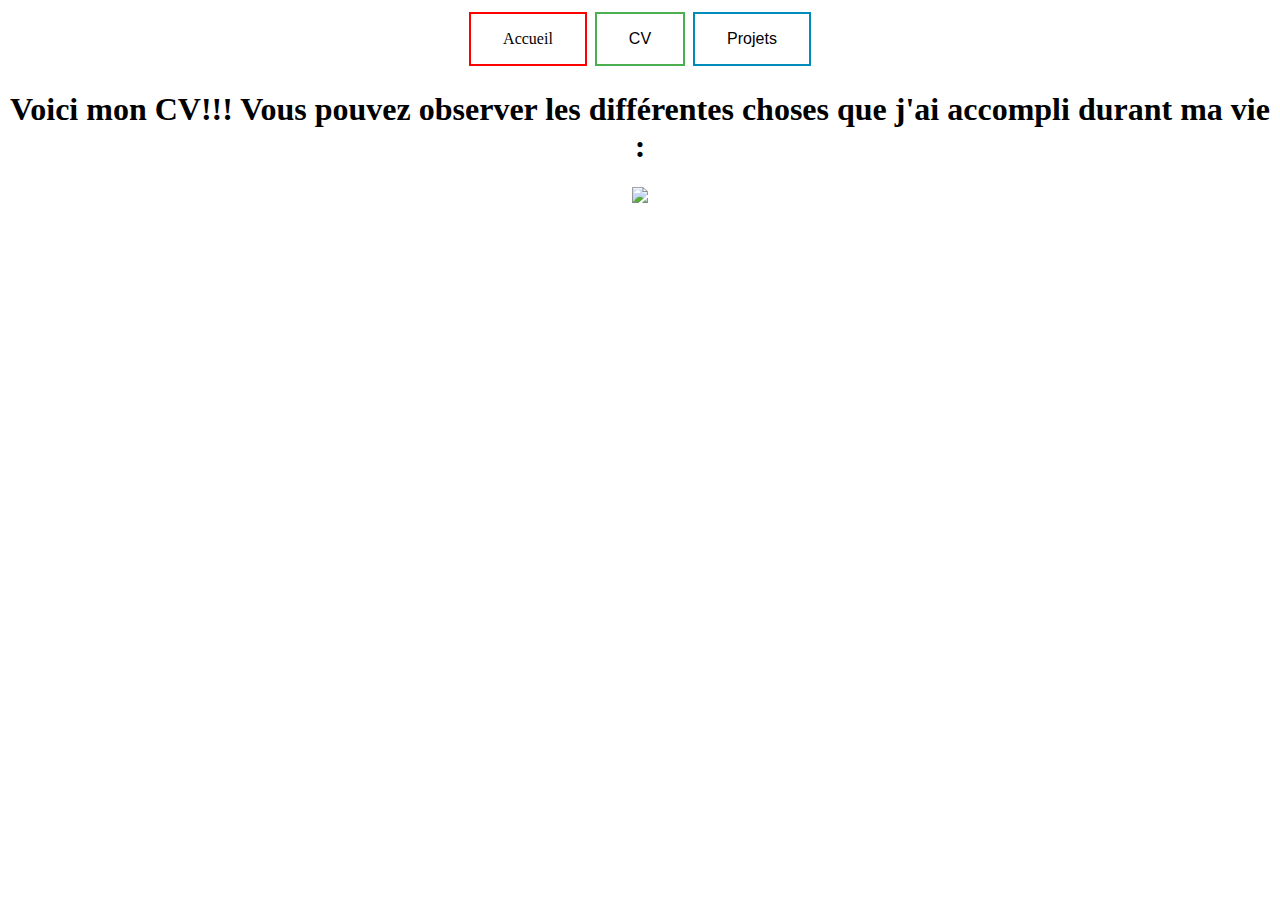
==== CV.html @ 1e5f8f92 "Add files via upload" ====
<!DOCTYPE html>
<html>
	<head>
		<meta charset="utf-8" />
        <link rel="stylesheet" type="text/css" href="style.css">
        <title>Port Folio Dinura Karunanayake</title>
    </head>
		<body>
		<a href = "monsite_2.html" <button class="button button3">Accueil</button></a>
		<button class="button button1">CV</button></a>
		<button class="button button2">Projets</button>
    	<h1> Voici mon CV!!! 
		Vous pouvez observer les différentes choses que j'ai accompli durant ma vie :</h1>
		<img src="cvdk.jpg" />
---- style.css ----
h1
{
	color: black;
	text-align: center;	
}
body
{
   	background-image: url("image/akamegakill.jpg");
    color: white;
    background-size: cover;
    background-attachment: scroll;
	text-align: center;
}
h2
{
	text-align: center;
}
iframe
{
	text-align: center;
}
button
{
	text-align: center;
}
h3
{
	color: gold;
	text-align: center;
}
h4
{
	color: aqua;
	text-align: center;
}

div.gallery {
  margin: 5px;
  border: 1px solid #ccc;
  float: left;
  width: 180px;
}

div.gallery:hover {
  border: 1px solid #777;
}

div.gallery img {
  width: 100%;
  height: auto;
}

div.desc {
  padding: 15px;
  text-align: center;
}
a
{
	text-align: center;
	color: teal
}

.button {
  border: none;
  color: white;
  padding: 16px 32px;
  text-align: center;
  text-decoration: none;
  display: inline-block;
  font-size: 16px;
  margin: 4px 2px;
  transition-duration: 0.4s;
  cursor: pointer;
}

.button1 {
  background-color: white; 
  color: black; 
  border: 2px solid #4CAF50;
}

.button1:hover {
  background-color: #4CAF50;
  color: white;
}

.button2 {
  background-color: white; 
  color: black; 
  border: 2px solid #008CBA;
}

.button2:hover {
  background-color: #008CBA;
  color: white;
}

.button3 {
  background-color: white; 
  color: black; 
  border: 2px solid red;
}

.button3:hover {
  background-color: red;
  color: white;
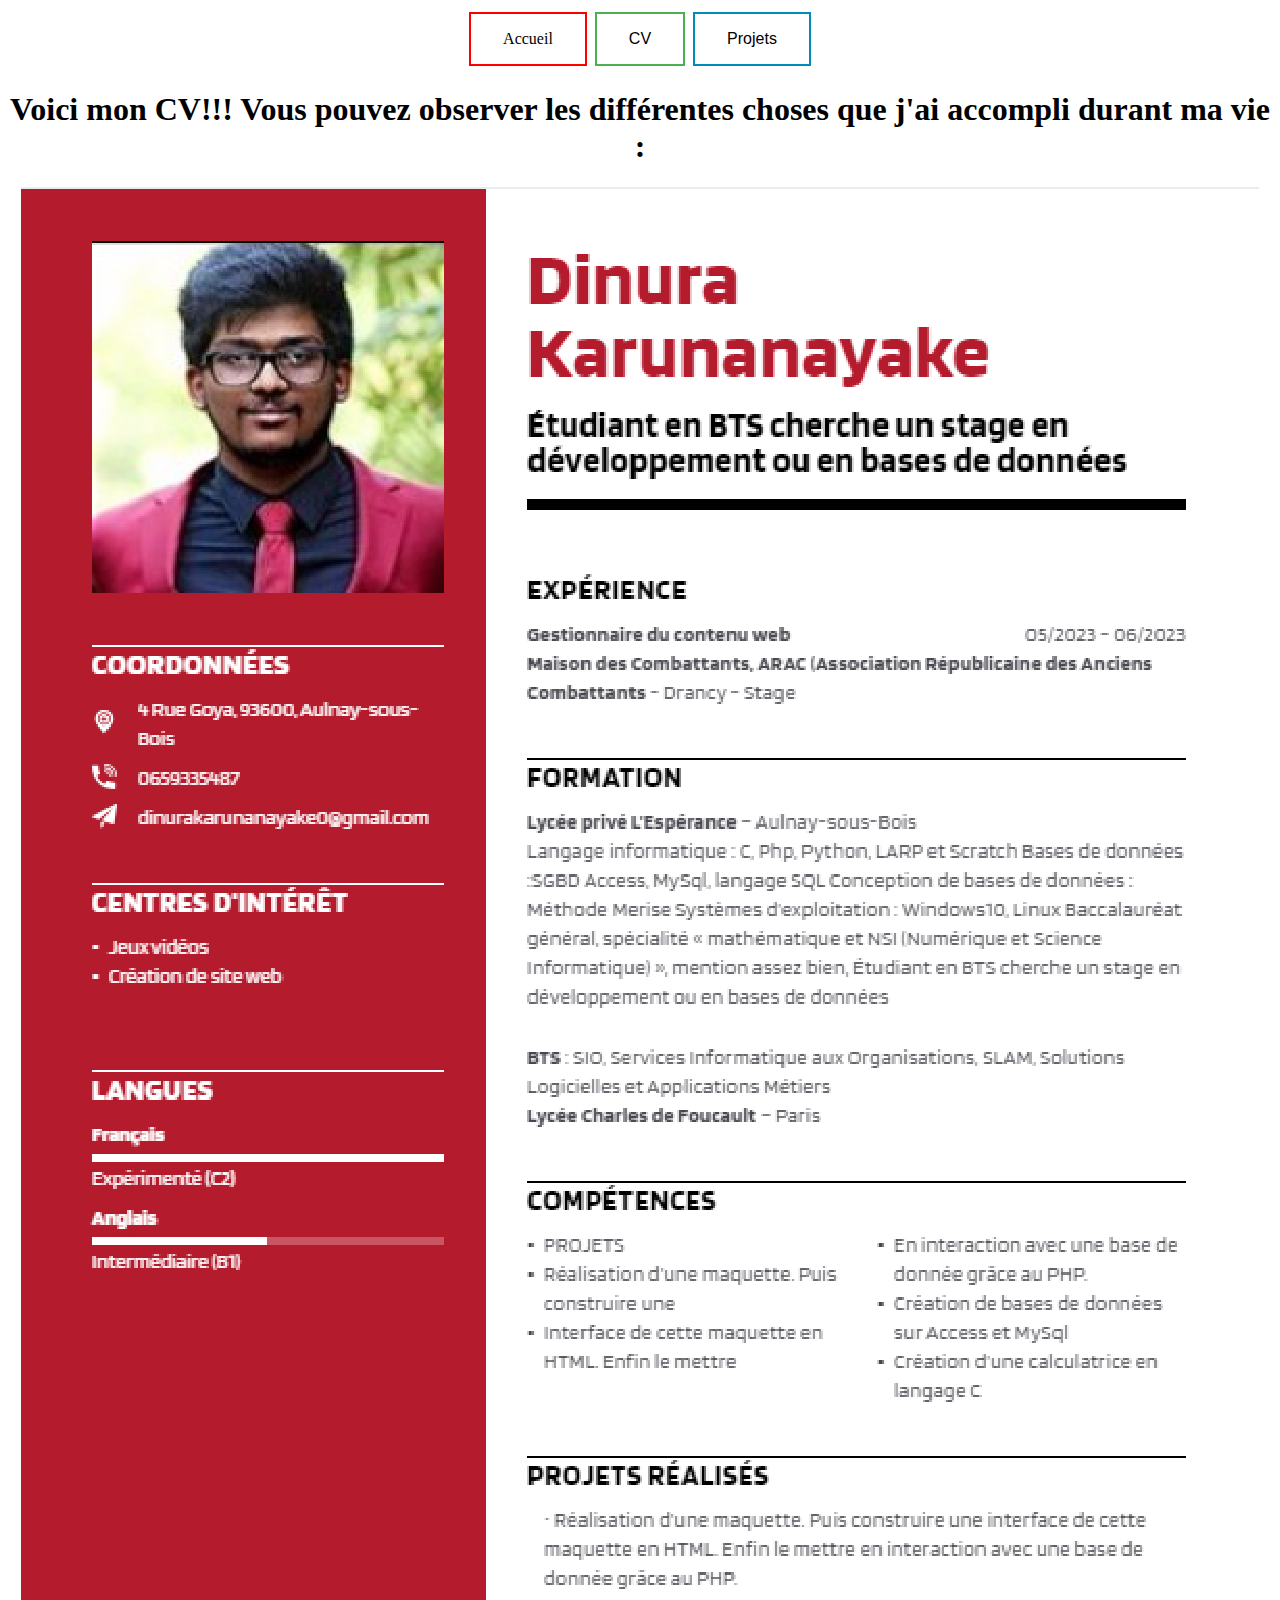
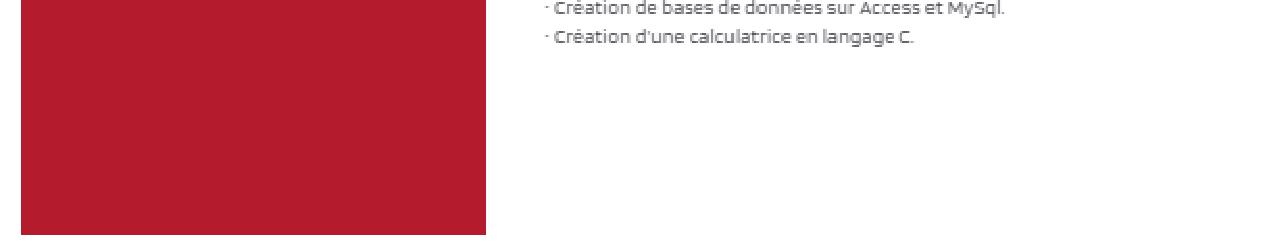
==== commit 0931db10: "Update CV.html" ====
--- a/CV.html
+++ b/CV.html
@@ -6,9 +6,9 @@
         <title>Port Folio Dinura Karunanayake</title>
     </head>
 		<body>
-		<a href = "monsite_2.html" <button class="button button3">Accueil</button></a>
+		<a href = "index.html" <button class="button button3">Accueil</button></a>
 		<button class="button button1">CV</button></a>
 		<button class="button button2">Projets</button>
     	<h1> Voici mon CV!!! 
 		Vous pouvez observer les différentes choses que j'ai accompli durant ma vie :</h1>
-		<img src="cvdk.jpg" />+		<img src="cvdk.jpg" />
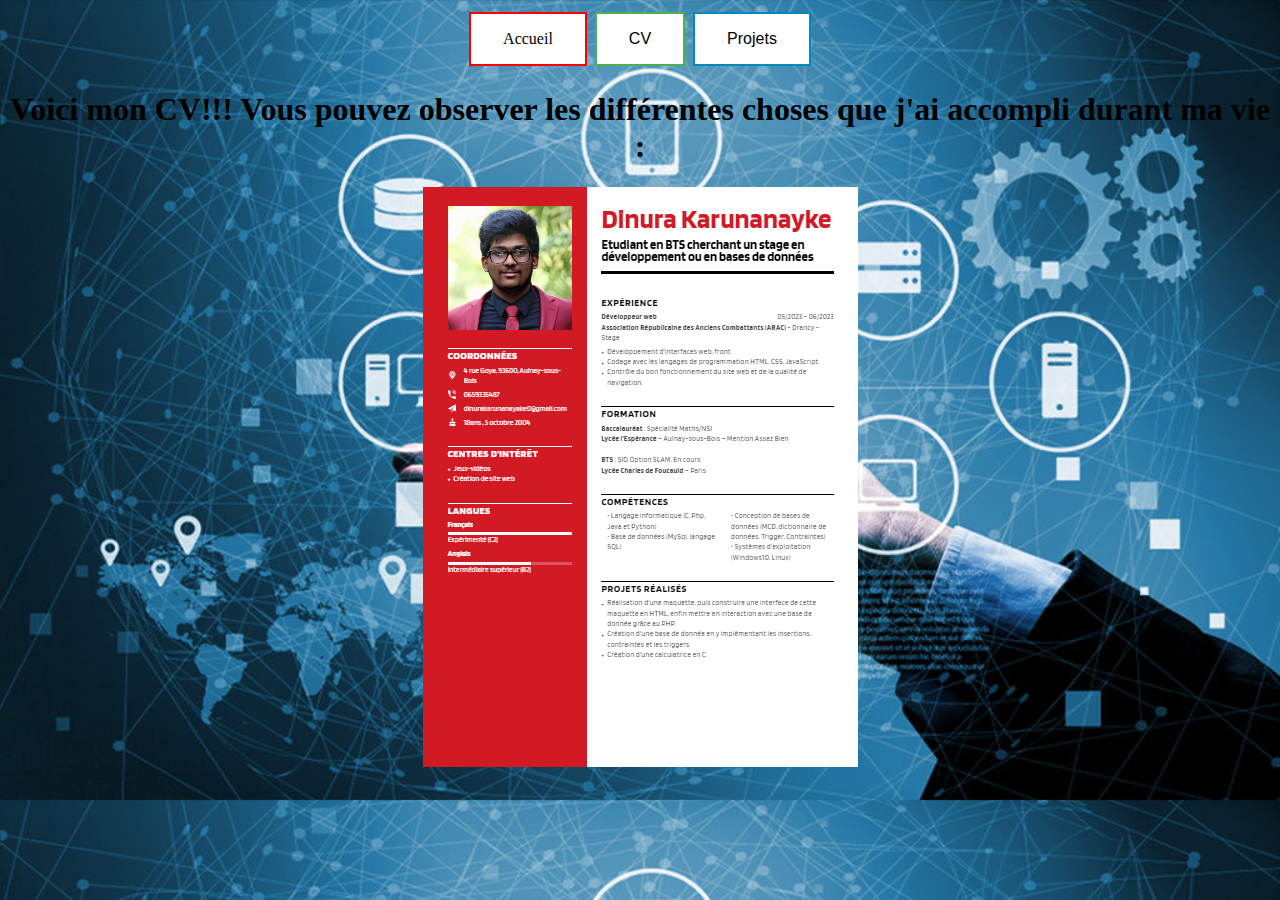
==== commit 1adc278b: "Update CV.html" ====
--- a/CV.html
+++ b/CV.html
@@ -11,4 +11,4 @@
 		<button class="button button2">Projets</button>
     	<h1> Voici mon CV!!! 
 		Vous pouvez observer les différentes choses que j'ai accompli durant ma vie :</h1>
-		<img src="cvdk.jpg" />
+		<img src="cvdk.png" />
--- a/style.css
+++ b/style.css
@@ -5,7 +5,7 @@
 }
 body
 {
-   	background-image: url("image/akamegakill.jpg");
+   	background-image: url("Images/fond.jpg");
     color: white;
     background-size: cover;
     background-attachment: scroll;
@@ -103,4 +103,4 @@
 
 .button3:hover {
   background-color: red;
-  color: white;+  color: white;
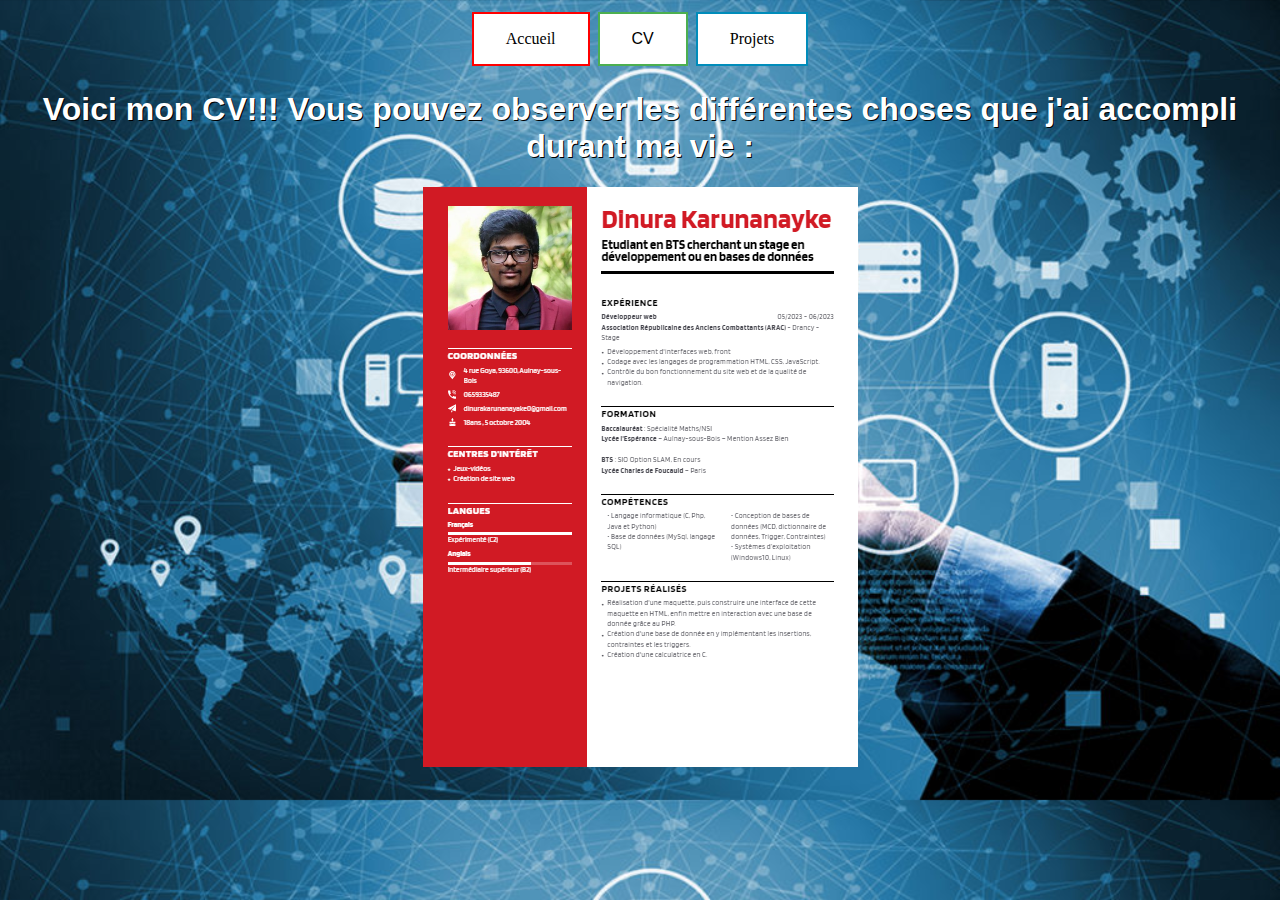
==== commit c1fc51bb: "Update CV.html" ====
--- a/CV.html
+++ b/CV.html
@@ -8,7 +8,7 @@
 		<body>
 		<a href = "index.html" <button class="button button3">Accueil</button></a>
 		<button class="button button1">CV</button></a>
-		<button class="button button2">Projets</button>
+		<a href = "Projet.html" <button class="button button2">Projets</button></a>
     	<h1> Voici mon CV!!! 
 		Vous pouvez observer les différentes choses que j'ai accompli durant ma vie :</h1>
 		<img src="cvdk.png" />
--- a/style.css
+++ b/style.css
@@ -1,6 +1,8 @@
 h1
 {
-	color: black;
+	color:white;
+	text-shadow: 1px 1px rgba(0,0,0,1);
+	font-family: helvetica;
 	text-align: center;	
 }
 body
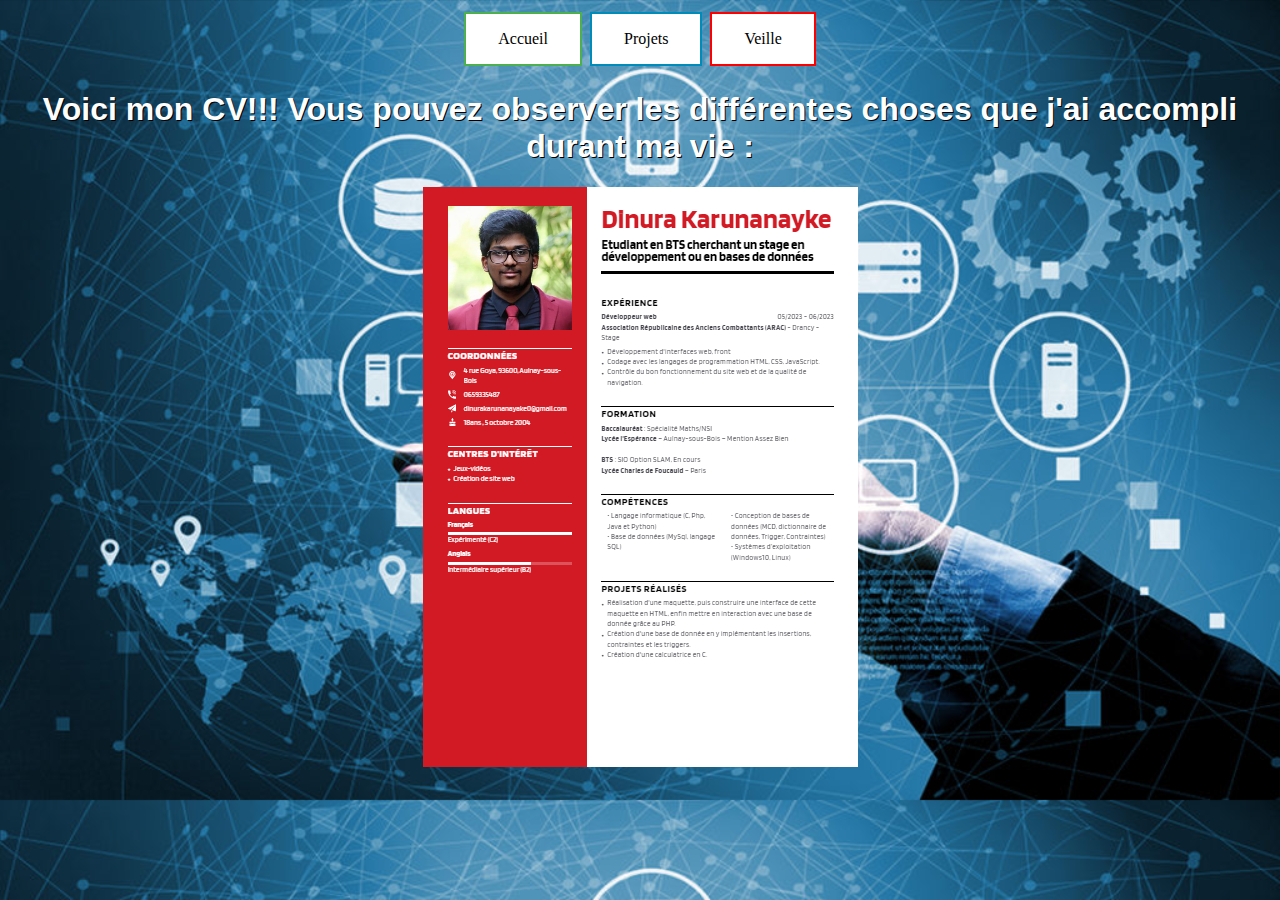
==== commit f885968b: "Update CV.html" ====
--- a/CV.html
+++ b/CV.html
@@ -6,9 +6,9 @@
         <title>Port Folio Dinura Karunanayake</title>
     </head>
 		<body>
-		<a href = "index.html" <button class="button button3">Accueil</button></a>
-		<button class="button button1">CV</button></a>
+		<a href = "index.html" <button class="button button1">Accueil</button></a>
 		<a href = "Projet.html" <button class="button button2">Projets</button></a>
+		<a href = "veille.html" <button class="button button3">Veille</button></a>
     	<h1> Voici mon CV!!! 
 		Vous pouvez observer les différentes choses que j'ai accompli durant ma vie :</h1>
 		<img src="cvdk.png" />
--- a/style.css
+++ b/style.css
@@ -1,4 +1,12 @@
 h1
+{
+	color:white;
+	text-shadow: 1px 1px rgba(0,0,0,1);
+	font-family: helvetica;
+	text-align: center;	
+}
+
+h2
 {
 	color:white;
 	text-shadow: 1px 1px rgba(0,0,0,1);
@@ -106,3 +114,15 @@
 .button3:hover {
   background-color: red;
   color: white;
+}
+
+.dk {
+  background-position: center;
+  background-size: cover;
+  display: flex;
+  justify-content: center;
+  align-items: center;
+  font-weight: bold;
+  font-size: 25px;
+  cursor: pointer;
+}
